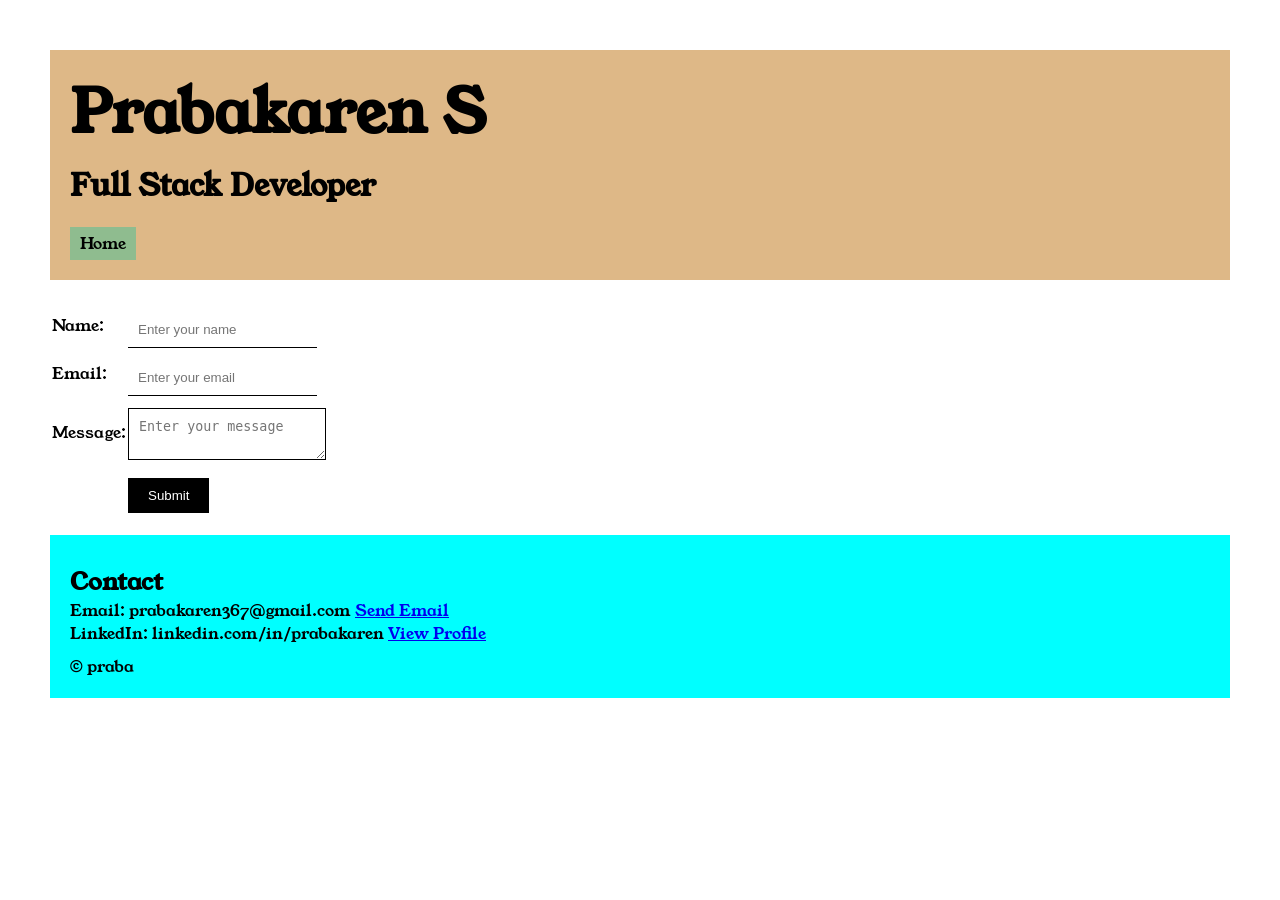
==== index.html @ 1b3a1dd2 "Rename contact.html to index.html" ====
<!DOCTYPE html>
<html lang="en">

<head>
    <meta charset="UTF-8">
    <meta name="viewport" content="width=device-width, initial-scale=1.0">
    <title>Contact</title>
    <link rel="stylesheet" href="style.css">
    <link rel="preconnect" href="https://fonts.googleapis.com">
    <link rel="preconnect" href="https://fonts.gstatic.com" crossorigin>
    <link href="https://fonts.googleapis.com/css2?family=Young+Serif&display=swap" rel="stylesheet">
</head>

<body>

    <div class="container">
        <div class="section-one">
            <h1 class="section-one__name">Prabakaren S</h1>
            <h3 class="section-one__title">Full Stack Developer</h3>
            <a class="section-one__contact" href="praba s.html">Home</a>
        </div>
        <div class="contact-form">

            <form>
                <table>
                    <tr>
                        <td>Name:</td>
                        <td><input type="text" placeholder="Enter your name" class="contact-form__input"></td>
                    </tr>
                    <tr>
                        <td>Email:</td>
                        <td><input type="email" placeholder="Enter your email" class="contact-form__input"></td>
                    </tr>
                    <tr>
                        <td>Message:</td>
                        <td><textarea placeholder="Enter your message" class="contact-form__textarea"></textarea></td>
                    </tr>
                    <tr>
                        <td></td>
                        <td><button type="submit" class="contact-form__submit">Submit</button></td>
                    </tr>

                </table>
                <div class="section-five">
                    <h2 class="section-five__title">Contact</h2>
                    <p>
                    <ul>
                        <li>Email: prabakaren367@gmail.com <a href="mailto:prabakaren367@gmail.com">Send Email</a></li>
                        <li>LinkedIn: linkedin.com/in/prabakaren <a
                                href="http://www.linkedin.com/in/prabakaren-s-0082422a4" target="_blank">View
                                Profile</a></li>
                    </ul>
                    </p>
                    <p class="section-five__description">&copy; praba</p>
                </div>
            </form>

        </div>
    </div>
</body>

</html>
---- style.css ----
* {
    padding: 0;
    margin: 0;
}

body {
    font-family: "Young Serif", serif;
}

.container {
    padding: 50px;
}

.section-one {
    background-color: burlywood;
    color: black;
    padding: 20px;
}

.section-one__contact {
    background-color: darkseagreen;
    color: black;
    text-decoration: none;
    padding-left: 10px;
    padding-right: 10px;
    padding-top: 5px;
    padding-bottom: 5px;
    display: inline-block;
    margin-top: 20px;
}

.section-one__name {
    font-size: 60px;
}

.section-one__title {
    font-size: 30px;
    margin-top: 10px;
}

.section-two,
.section-three,
.section-four,
.section-five {
    margin-top: 20px;
}

.section-two__title,
.section-three__title,
.section-four__title,
.section-five__title {
    margin-top: 10px;
}

.section-two__description,
.section-three__description,
.section-four__description,
.section-five__description {
    margin-top: 10px;
}

.section-five {
    background-color: cyan;
    color: black;
    padding: 20px;
}

.section-five__title__a {
    color: darkblue;
}

.section-three li,
.section-four li,
.section-five li {
    list-style-type: none;
}

.section-three {
    background-color: #A625C4;
    color: black;
    padding: 20px;
    display: inline-block;
    height: 200px;
    border-radius: 10px;
    vertical-align: top;
}

.section-four {
    background-color: #fe7517;
    color: black;
    padding: 20px;
    display: inline-block;
    height: 200px;
    border-radius: 10px;
    vertical-align: top;
}
.contact-form{
    margin-top: 20px;
}
.contact-form__input,.contact-form__textarea,.contact-form__submit{
    margin-top: 10px;
}
.contact-form__input{
    padding: 10px;
    border: none;
    border-bottom: 1px solid #000;
}
.contact-form__textarea{
    padding: 10px;
    border: none;
    border: 1px solid #000;
}
.contact-form__submit{
    padding: 10px 20px;
    background-color: #000;
    color: #fff;
    border: none;
    cursor: pointer;
}
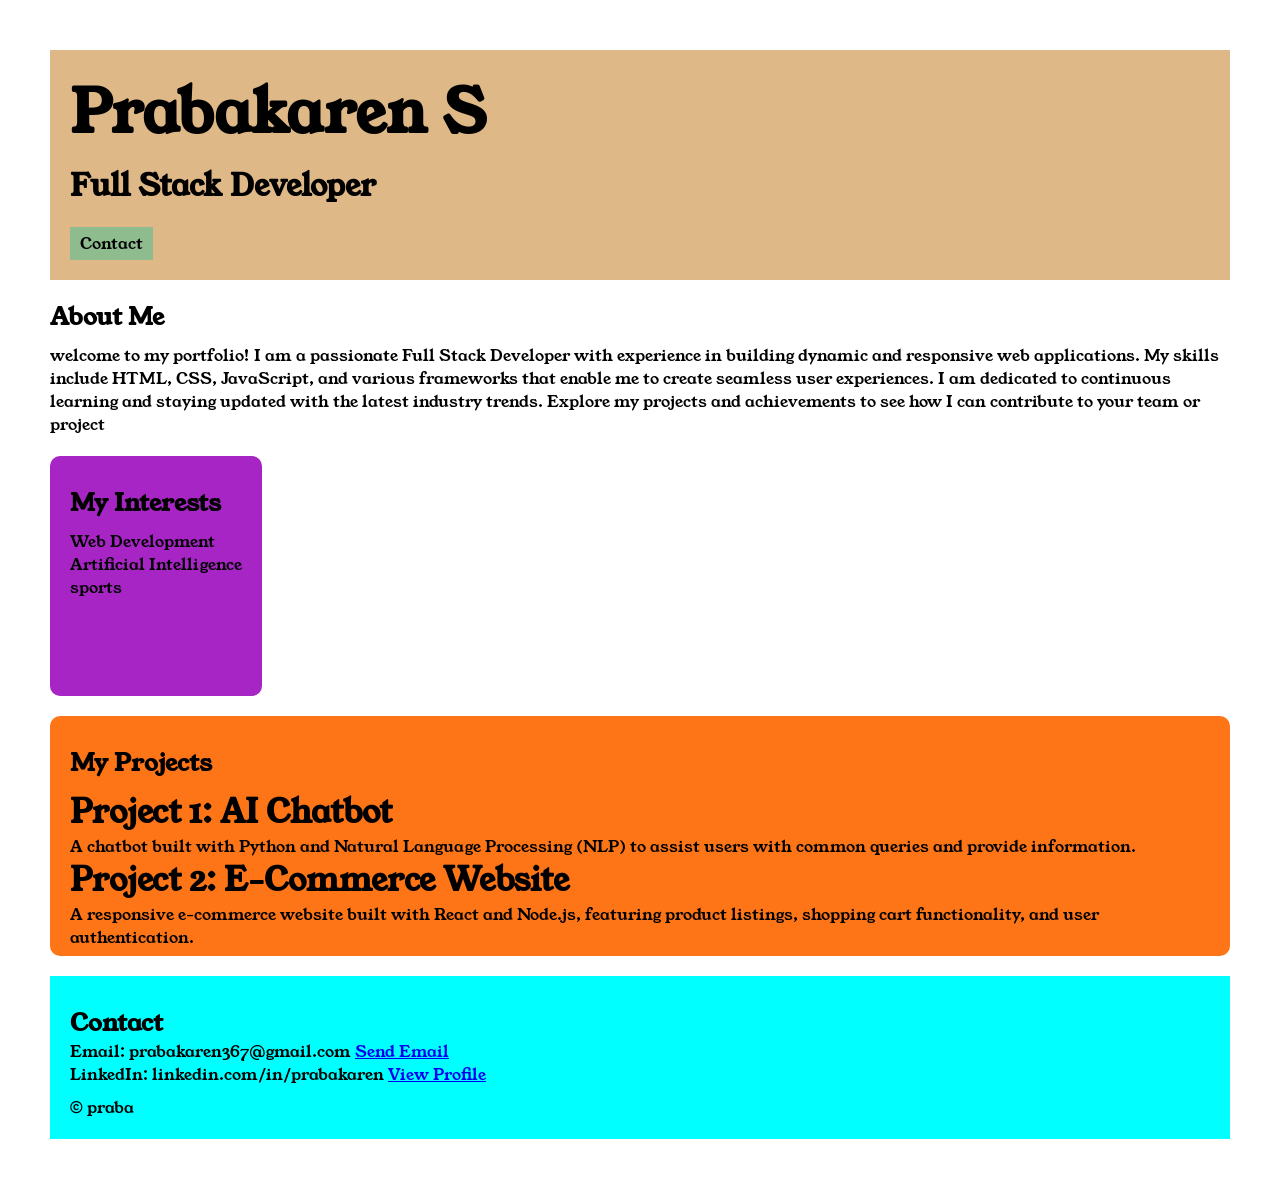
==== commit ad8871dc: "Rename praba s.html to index.html" ====
--- a/index.html
+++ b/index.html
@@ -4,7 +4,7 @@
 <head>
     <meta charset="UTF-8">
     <meta name="viewport" content="width=device-width, initial-scale=1.0">
-    <title>Contact</title>
+    <title>Portfolio</title>
     <link rel="stylesheet" href="style.css">
     <link rel="preconnect" href="https://fonts.googleapis.com">
     <link rel="preconnect" href="https://fonts.gstatic.com" crossorigin>
@@ -12,49 +12,60 @@
 </head>
 
 <body>
-
     <div class="container">
         <div class="section-one">
             <h1 class="section-one__name">Prabakaren S</h1>
             <h3 class="section-one__title">Full Stack Developer</h3>
-            <a class="section-one__contact" href="praba s.html">Home</a>
+            <a class="section-one__contact" href="contact.html">Contact</a>
         </div>
-        <div class="contact-form">
+        <div class="section-two">
 
-            <form>
-                <table>
-                    <tr>
-                        <td>Name:</td>
-                        <td><input type="text" placeholder="Enter your name" class="contact-form__input"></td>
-                    </tr>
-                    <tr>
-                        <td>Email:</td>
-                        <td><input type="email" placeholder="Enter your email" class="contact-form__input"></td>
-                    </tr>
-                    <tr>
-                        <td>Message:</td>
-                        <td><textarea placeholder="Enter your message" class="contact-form__textarea"></textarea></td>
-                    </tr>
-                    <tr>
-                        <td></td>
-                        <td><button type="submit" class="contact-form__submit">Submit</button></td>
-                    </tr>
-
-                </table>
-                <div class="section-five">
-                    <h2 class="section-five__title">Contact</h2>
-                    <p>
-                    <ul>
-                        <li>Email: prabakaren367@gmail.com <a href="mailto:prabakaren367@gmail.com">Send Email</a></li>
-                        <li>LinkedIn: linkedin.com/in/prabakaren <a
-                                href="http://www.linkedin.com/in/prabakaren-s-0082422a4" target="_blank">View
-                                Profile</a></li>
-                    </ul>
-                    </p>
-                    <p class="section-five__description">&copy; praba</p>
-                </div>
-            </form>
-
+            <h2 class="section-two__title">About Me</h2>
+            <P class="section-two__description">
+                welcome to my portfolio! I am a passionate Full Stack Developer with experience in building dynamic and
+                responsive web applications. My skills include HTML, CSS, JavaScript, and various frameworks that enable
+                me to
+                create seamless user experiences. I am dedicated to continuous learning and staying updated with the
+                latest
+                industry trends. Explore my projects and achievements to see how I can contribute to your team or
+                project
+            </P>
+        </div>
+        <div class="section-three">
+            <h2 class="section-three__title">My Interests</h2>
+            <ul class="section-three__description">
+                <li>Web Development</li>
+                <li>Artificial Intelligence</li>
+                <li>sports</li>
+            </ul>
+        </div>
+        <div class="section-four">
+            <h2 class="section-four__title">My Projects</h2>
+            <ul class="section-four__description">
+                <li>
+                    <h1>Project 1: AI Chatbot</h1>
+                    <p> A chatbot built with Python and Natural Language Processing (NLP) to assist users with common
+                        queries and
+                        provide information.</p>
+                </li>
+                <li>
+                    <h1>Project 2: E-Commerce Website</h1>
+                    <p> A responsive e-commerce website built with React and Node.js, featuring product listings,
+                        shopping cart
+                        functionality, and user authentication.</p>
+                </li>
+            </ul>
+        </div>
+        <div class="section-five">
+            <h2 class="section-five__title">Contact</h2>
+            <p>
+            <ul>
+                <li>Email: prabakaren367@gmail.com <a href="mailto:prabakaren367@gmail.com">Send Email</a></li>
+                <li>LinkedIn: linkedin.com/in/prabakaren <a href="http://www.linkedin.com/in/prabakaren-s-0082422a4"
+                        target="_blank">View Profile</a></li>
+            </ul>
+            </p>
+            <p class="section-five__description">&copy; praba</p>
         </div>
     </div>
 </body>
